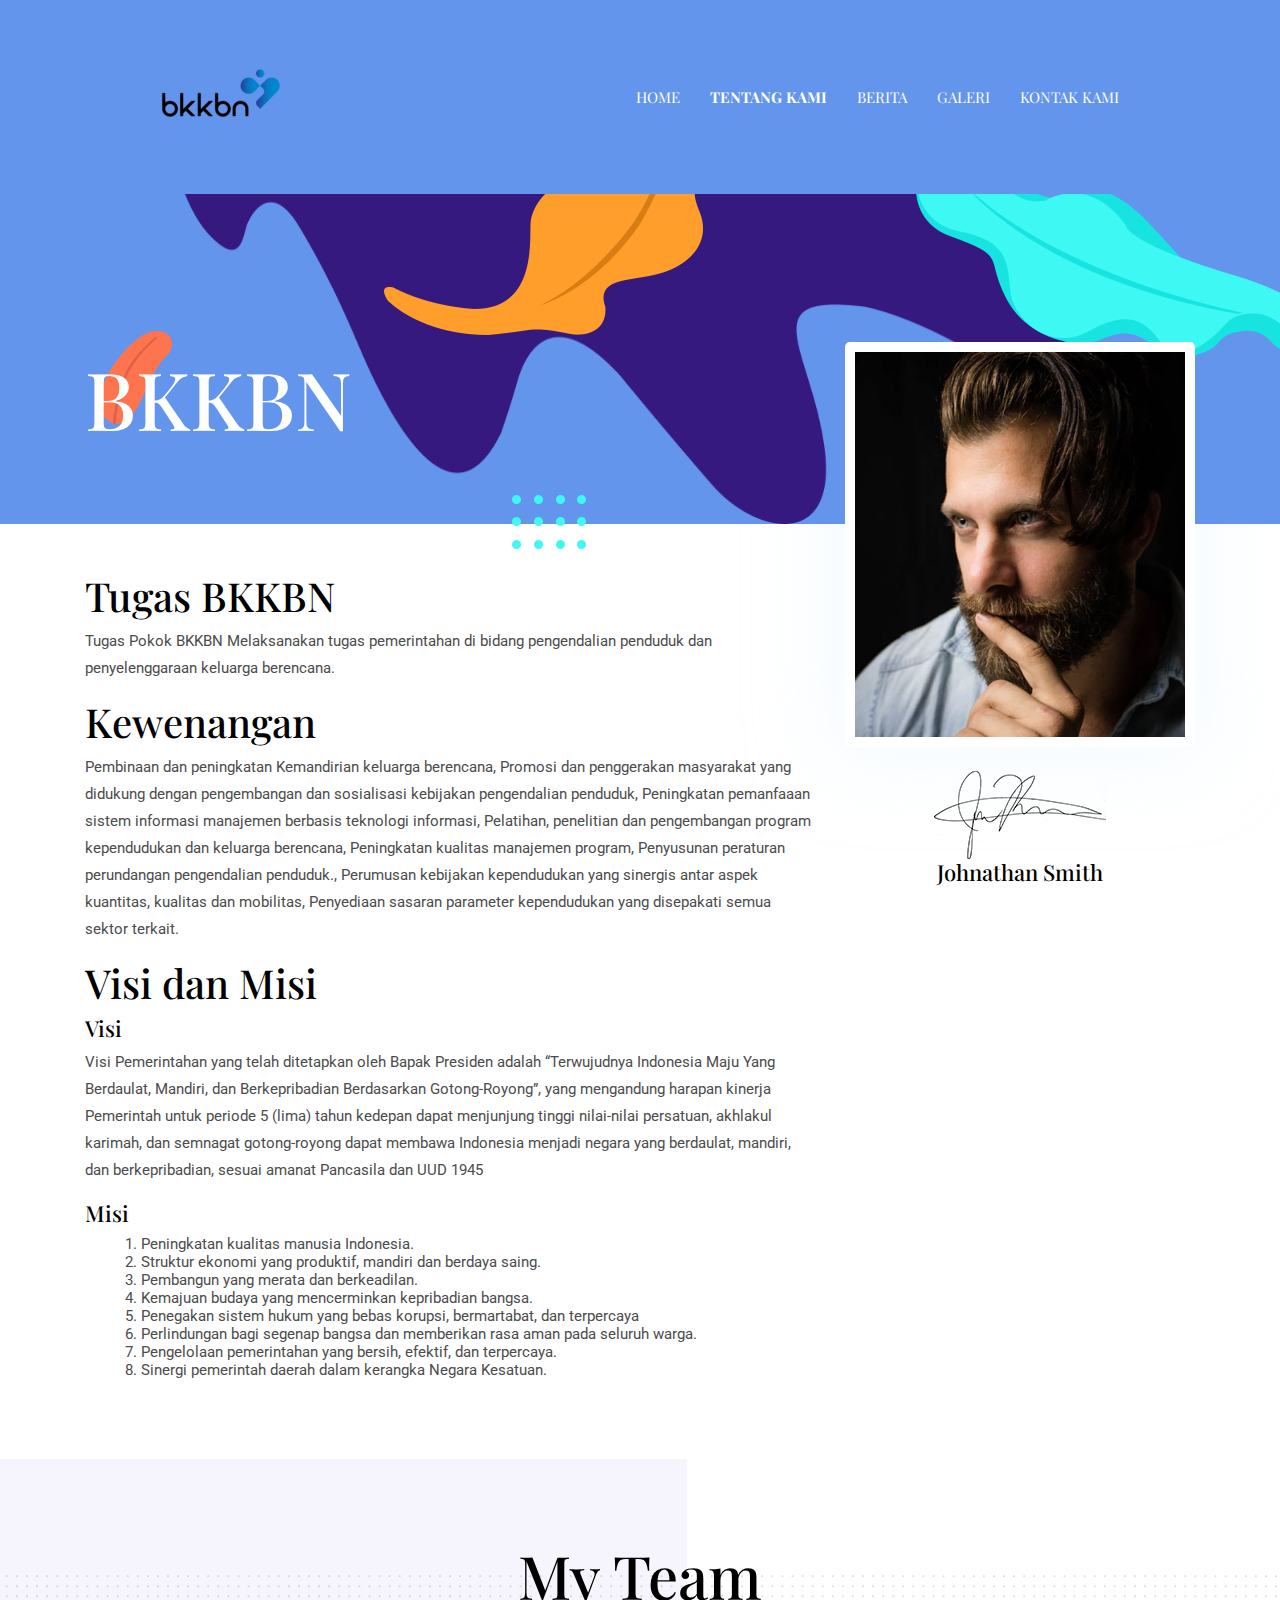
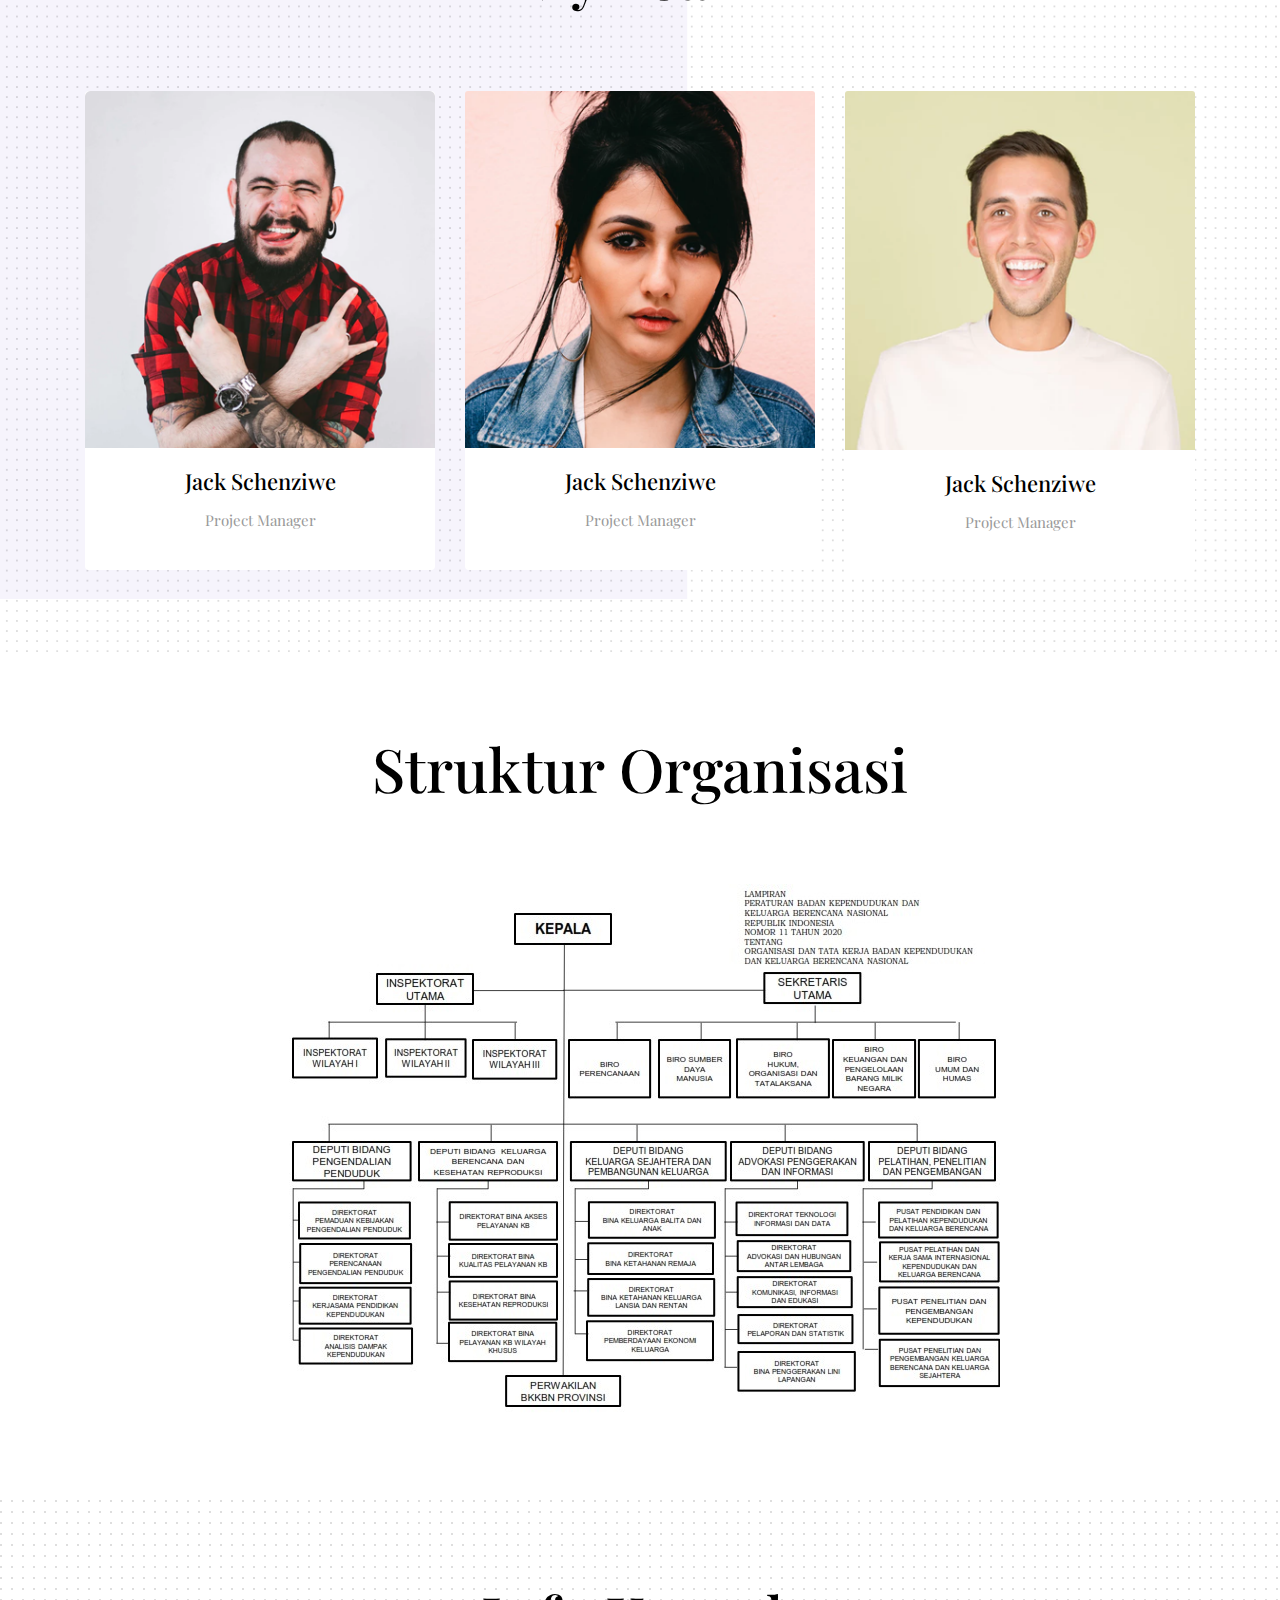
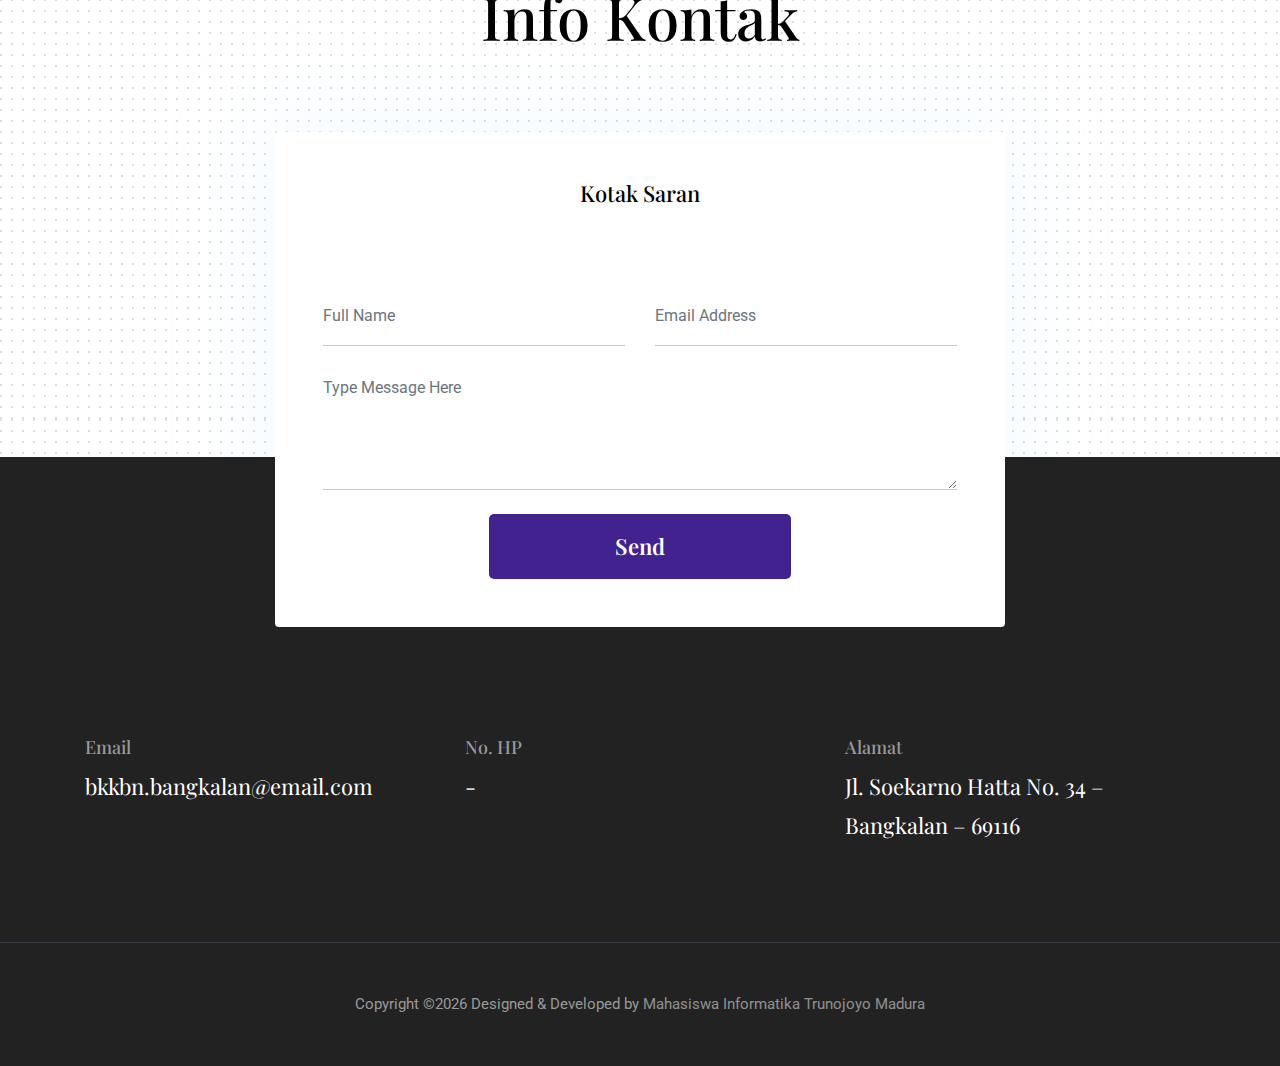
==== about.html @ 138ec1df "first commit" ====
<!DOCTYPE html>
<html lang="en">
<head>

  <!-- Basic Page Needs
  ================================================== -->
  <meta charset="utf-8">
  <title>BKKBN Kabupaten Bangkalan</title>

  <!-- Mobile Specific Metas
  ================================================== -->
  <meta http-equiv="X-UA-Compatible" content="IE=edge">
  <meta name="description" content="Creative Portfolio Template">
  <meta name="viewport" content="width=device-width, initial-scale=1.0, maximum-scale=5.0">
  <meta name="author" content="Themefisher">
  <meta name="generator" content="Themefisher Kross Template v1.0">
  <!-- Favicon -->
  <link rel="shortcut icon" type="image/x-icon" href="images/favicon.png" />
  
  <!-- ** Plugins Needed for the Project ** -->
  <!-- Bootstrap -->
  <link rel="stylesheet" href="plugins/bootstrap/bootstrap.min.css">
  <!-- slick slider -->
  <link rel="stylesheet" href="plugins/slick/slick.css">
  <!-- themefy-icon -->
  <link rel="stylesheet" href="plugins/themify-icons/themify-icons.css">

  <!-- Main Stylesheet -->
  <link href="css/style.css" rel="stylesheet">

</head>
<body>
  

<header class="navigation fixed-top">
  <nav class="navbar navbar-expand-lg navbar-dark">
    <a class="navbar-brand font-tertiary h3" href="index.html"><img src="images/logo_bkkbn.png" alt="Myself"></a>
    <button class="navbar-toggler" type="button" data-toggle="collapse" data-target="#navigation"
      aria-controls="navigation" aria-expanded="false" aria-label="Toggle navigation">
      <span class="navbar-toggler-icon"></span>
    </button>

    <div class="collapse navbar-collapse text-center" id="navigation">
      <ul class="navbar-nav ml-auto">
        <li class="nav-item">
          <a class="nav-link" href="index.php">Home</a>
        </li>
        <li class="nav-item active">
          <a class="nav-link" href="about.php">Tentang Kami</a>
        </li>
        <li class="nav-item">
          <a class="nav-link" href="blog.php">Berita</a>
        </li>
        <li class="nav-item">
          <a class="nav-link" href="portfolio.php">Galeri</a>
        </li>
        <li class="nav-item">
          <a class="nav-link" href="contact.php">Kontak Kami</a>
        </li>
      </ul>
    </div>
  </nav>
</header>

<!-- page title -->
<section class="page-title-alt bg-primary position-relative">
  <div class="container">
    <div class="row">
      <div class="col-12">
        <h1 class="text-white font-tertiary">BKKBN</h1>
      </div>
    </div>
  </div>
  <!-- background shapes -->
  <img src="images/illustrations/leaf-bg-top.png" alt="illustrations" class="bg-shape-1 w-100">
  <img src="images/illustrations/dots-group-sm.png" alt="illustrations" class="bg-shape-2">
  <img src="images/illustrations/leaf-yellow.png" alt="illustrations" class="bg-shape-3">
  <img src="images/illustrations/leaf-orange.png" alt="illustrations" class="bg-shape-4">
  <img src="images/illustrations/dots-group-cyan.png" alt="illustrations" class="bg-shape-5">
  <img src="images/illustrations/leaf-cyan-lg.png" alt="illustrations" class="bg-shape-6">
</section>
<!-- /page title -->

<!-- about -->
<section class="section pt-5">
  <div class="container">
    <div class="row">
      <div class="col-md-8">
        <h3>Tugas BKKBN</h3>
        <p>Tugas Pokok BKKBN Melaksanakan tugas pemerintahan di bidang pengendalian penduduk dan penyelenggaraan keluarga berencana.</p>
        <h3>Kewenangan</h3>
        <p>Pembinaan dan peningkatan Kemandirian keluarga berencana, Promosi dan penggerakan masyarakat yang didukung dengan pengembangan dan sosialisasi kebijakan pengendalian penduduk, Peningkatan pemanfaaan sistem informasi manajemen berbasis teknologi informasi, Pelatihan, penelitian dan pengembangan program kependudukan dan keluarga berencana, Peningkatan kualitas manajemen program, Penyusunan peraturan perundangan pengendalian penduduk., Perumusan kebijakan kependudukan yang  sinergis antar aspek kuantitas, kualitas dan mobilitas, Penyediaan sasaran parameter kependudukan yang disepakati semua sektor terkait.</p>
        <h3>Visi dan Misi</h3>
        <h4>Visi</h4>
        <p>Visi Pemerintahan yang telah ditetapkan oleh Bapak Presiden adalah “Terwujudnya Indonesia Maju Yang Berdaulat, Mandiri, dan Berkepribadian Berdasarkan Gotong-Royong”, yang mengandung harapan kinerja Pemerintah untuk periode 5 (lima) tahun kedepan dapat menjunjung tinggi nilai-nilai persatuan, akhlakul karimah, dan semnagat gotong-royong dapat membawa Indonesia menjadi negara yang berdaulat, mandiri, dan berkepribadian, sesuai amanat Pancasila dan UUD 1945</p>
        <h4>Misi</h4>
        <ul>
          <li>1. Peningkatan kualitas manusia Indonesia.</li>
          <li>2. Struktur ekonomi yang produktif, mandiri dan berdaya saing.</li>
          <li>3. Pembangun yang merata dan berkeadilan.</li>
          <li>4. Kemajuan budaya yang mencerminkan kepribadian bangsa.</li>
          <li>5. Penegakan sistem hukum yang bebas korupsi, bermartabat, dan terpercaya</li>
          <li>6. Perlindungan bagi segenap bangsa dan memberikan rasa aman pada seluruh warga.</li>
          <li>7. Pengelolaan pemerintahan yang bersih, efektif, dan terpercaya.</li>
          <li>8. Sinergi pemerintah daerah dalam kerangka Negara Kesatuan.</li>
        </ul>
      </div>
      <div class="col-md-4 text-center drag-lg-top">
        <div class="shadow-down mb-4">
          <img src="images/about/author.jpg" alt="author" class="img-fluid w-100 rounded-lg border-thick border-white">
        </div>
        <img src="images/about/signature.png" alt="signature" class="img-fluid">
        <h4>Johnathan Smith</h4>
      </div>
    </div>
  </div>
</section>
<!-- /about -->

<!-- Work Process 
<section class="section">
  <div class="container">
    <div class="row justify-content-around">
      <div class="col-lg-12 text-center">
        <h2 class="section-title">Work Process</h2>
      </div>
      <div class="col-lg-3 col-md-4 text-center hover-shadow pt-3">
        <div class="">
          <img src="images/icons/plan.png" class="mb-4" alt="icon">
          <h4 class="mb-4">Research and Plan</h4>
          <p>Lorem ipsum dolor sit amet, consectetur adipisicing elit, sed do eiusmod tempor incididunt ut labore et
            dolore magna aliqua.</p>
        </div>
      </div>
      <div class="col-lg-3 col-md-4 text-center hover-shadow pt-3">
        <img src="images/icons/design.png" class="mb-4" alt="icon">
        <h4 class="mb-4">Design and Develop</h4>
        <p>Lorem ipsum dolor sit amet, consectetur adipisicing elit, sed do eiusmod tempor incididunt ut labore et
          dolore magna aliqua.</p>
      </div>
      <div class="col-lg-3 col-md-4 text-center hover-shadow pt-3">
        <img src="images/icons/print.png" class="mb-4" alt="icon">
        <h4 class="mb-4">Deliver</h4>
        <p>Lorem ipsum dolor sit amet, consectetur adipisicing elit, sed do eiusmod tempor incididunt ut labore et
          dolore magna aliqua.</p>
      </div>
    </div>
  </div>
</section>
/Work Process
-->

<!-- team -->
<section class="section bg-cover" data-background="images/backgrounds/team-bg.png">
  <div class="container">
    <div class="row">
      <div class="col-12 text-center">
        <h2 class="section-title">My Team</h2>
      </div>
      <div class="col-md-4 col-sm-6 mb-4 mb-md-0">
        <div class="card text-center">
          <img src="images/team/member-1.png" class="card-img-top">
          <div class="card-body">
            <h4 class="card-title">Jack Schenziwe</h4>
            <p class="text-light font-secondary">Project Manager</p>
          </div>
        </div>
      </div>
      <div class="col-md-4 col-sm-6 mb-4 mb-md-0">
        <div class="card text-center">
          <img src="images/team/member-2.png" class="card-img-top">
          <div class="card-body">
            <h4 class="card-title">Jack Schenziwe</h4>
            <p class="text-light font-secondary">Project Manager</p>
          </div>
        </div>
      </div>
      <div class="col-md-4 col-sm-6 mb-4 mb-md-0">
        <div class="card text-center">
          <img src="images/team/member-3.png" class="card-img-top">
          <div class="card-body">
            <h4 class="card-title">Jack Schenziwe</h4>
            <p class="text-light font-secondary">Project Manager</p>
          </div>
        </div>
      </div>
    </div>
  </div>
</section>
<!-- /team -->

<!-- clients -->
<section class="section">
  <div class="container">
    <div class="row">
      <div class="col-12 text-center">
        <h2 class="section-title">Struktur Organisasi</h2>
      </div>
    </div>
    <center><img src="images/organisasi.jpeg"></center>
</section>
<!-- /clients -->

<!-- contact -->
<section class="section section-on-footer" data-background="images/backgrounds/bg-dots.png">
  <div class="container">
    <div class="row">
      <div class="col-12 text-center">
        <h2 class="section-title">Info Kontak</h2>
      </div>
      <div class="col-lg-8 mx-auto">
        <div class="bg-white rounded text-center p-5 shadow-down">
          <h4 class="mb-80">Kotak Saran</h4>
          <form action="#" class="row">
            <div class="col-md-6">
              <input type="text" id="name" name="name" placeholder="Full Name" class="form-control px-0 mb-4" required>
            </div>
            <div class="col-md-6">
              <input type="email" id="email" name="email" placeholder="Email Address" class="form-control px-0 mb-4" required>
            </div>
            <div class="col-12">
              <textarea name="message" id="message" class="form-control px-0 mb-4"
                placeholder="Type Message Here" required></textarea>
            </div>
            <div class="col-lg-6 col-10 mx-auto">
              <button class="btn btn-primary w-100">send</button>
            </div>
          </form>
        </div>
      </div>
    </div>
  </div>
</section>
<!-- /contact -->

<!-- footer -->
<footer class="bg-dark footer-section">
  <div class="section">
    <div class="container">
      <div class="row">
        <div class="col-md-4">
          <h5 class="text-light">Email</h5>
          <p class="text-white paragraph-lg font-secondary">bkkbn.bangkalan@email.com</p>
        </div>
        <div class="col-md-4">
          <h5 class="text-light">No. HP</h5>
          <p class="text-white paragraph-lg font-secondary">-</p>
        </div>
        <div class="col-md-4">
          <h5 class="text-light">Alamat</h5>
          <p class="text-white paragraph-lg font-secondary"> Jl. Soekarno Hatta No. 34 – Bangkalan – 69116</p>
        </div>
      </div>
    </div>
  </div>
  <div class="border-top text-center border-dark py-5">
    <p class="mb-0 text-light">Copyright &copy;<script>
        var CurrentYear = new Date().getFullYear()
        document.write(CurrentYear)
      </script> Designed &amp; Developed by <a class="text-white-50" href="Themefisher">Mahasiswa Informatika Trunojoyo Madura</a></p>
  </div>
</footer>
<!-- /footer -->

<!-- jQuery -->
<script src="plugins/jQuery/jquery.min.js"></script>
<!-- Bootstrap JS -->
<script src="plugins/bootstrap/bootstrap.min.js"></script>
<!-- slick slider -->
<script src="plugins/slick/slick.min.js"></script>
<!-- filter -->
<script src="plugins/shuffle/shuffle.min.js"></script>

<!-- Main Script -->
<script src="js/script.js"></script>

</body>
</html>
---- plugins/themify-icons/themify-icons.css ----
@font-face{font-family:themify;src:url(fonts/themify.eot?-fvbane);src:url(fonts/themify.eot?#iefix-fvbane) format('embedded-opentype'),url(fonts/themify.woff?-fvbane) format('woff'),url(fonts/themify.ttf?-fvbane) format('truetype'),url(fonts/themify.svg?-fvbane#themify) format('svg');font-weight:400;font-style:normal}[class*=" ti-"],[class^=ti-]{font-family:themify;speak:none;font-style:normal;font-weight:400;font-variant:normal;text-transform:none;line-height:1;-webkit-font-smoothing:antialiased;-moz-osx-font-smoothing:grayscale}.ti-wand:before{content:"\e600"}.ti-volume:before{content:"\e601"}.ti-user:before{content:"\e602"}.ti-unlock:before{content:"\e603"}.ti-unlink:before{content:"\e604"}.ti-trash:before{content:"\e605"}.ti-thought:before{content:"\e606"}.ti-target:before{content:"\e607"}.ti-tag:before{content:"\e608"}.ti-tablet:before{content:"\e609"}.ti-star:before{content:"\e60a"}.ti-spray:before{content:"\e60b"}.ti-signal:before{content:"\e60c"}.ti-shopping-cart:before{content:"\e60d"}.ti-shopping-cart-full:before{content:"\e60e"}.ti-settings:before{content:"\e60f"}.ti-search:before{content:"\e610"}.ti-zoom-in:before{content:"\e611"}.ti-zoom-out:before{content:"\e612"}.ti-cut:before{content:"\e613"}.ti-ruler:before{content:"\e614"}.ti-ruler-pencil:before{content:"\e615"}.ti-ruler-alt:before{content:"\e616"}.ti-bookmark:before{content:"\e617"}.ti-bookmark-alt:before{content:"\e618"}.ti-reload:before{content:"\e619"}.ti-plus:before{content:"\e61a"}.ti-pin:before{content:"\e61b"}.ti-pencil:before{content:"\e61c"}.ti-pencil-alt:before{content:"\e61d"}.ti-paint-roller:before{content:"\e61e"}.ti-paint-bucket:before{content:"\e61f"}.ti-na:before{content:"\e620"}.ti-mobile:before{content:"\e621"}.ti-minus:before{content:"\e622"}.ti-medall:before{content:"\e623"}.ti-medall-alt:before{content:"\e624"}.ti-marker:before{content:"\e625"}.ti-marker-alt:before{content:"\e626"}.ti-arrow-up:before{content:"\e627"}.ti-arrow-right:before{content:"\e628"}.ti-arrow-left:before{content:"\e629"}.ti-arrow-down:before{content:"\e62a"}.ti-lock:before{content:"\e62b"}.ti-location-arrow:before{content:"\e62c"}.ti-link:before{content:"\e62d"}.ti-layout:before{content:"\e62e"}.ti-layers:before{content:"\e62f"}.ti-layers-alt:before{content:"\e630"}.ti-key:before{content:"\e631"}.ti-import:before{content:"\e632"}.ti-image:before{content:"\e633"}.ti-heart:before{content:"\e634"}.ti-heart-broken:before{content:"\e635"}.ti-hand-stop:before{content:"\e636"}.ti-hand-open:before{content:"\e637"}.ti-hand-drag:before{content:"\e638"}.ti-folder:before{content:"\e639"}.ti-flag:before{content:"\e63a"}.ti-flag-alt:before{content:"\e63b"}.ti-flag-alt-2:before{content:"\e63c"}.ti-eye:before{content:"\e63d"}.ti-export:before{content:"\e63e"}.ti-exchange-vertical:before{content:"\e63f"}.ti-desktop:before{content:"\e640"}.ti-cup:before{content:"\e641"}.ti-crown:before{content:"\e642"}.ti-comments:before{content:"\e643"}.ti-comment:before{content:"\e644"}.ti-comment-alt:before{content:"\e645"}.ti-close:before{content:"\e646"}.ti-clip:before{content:"\e647"}.ti-angle-up:before{content:"\e648"}.ti-angle-right:before{content:"\e649"}.ti-angle-left:before{content:"\e64a"}.ti-angle-down:before{content:"\e64b"}.ti-check:before{content:"\e64c"}.ti-check-box:before{content:"\e64d"}.ti-camera:before{content:"\e64e"}.ti-announcement:before{content:"\e64f"}.ti-brush:before{content:"\e650"}.ti-briefcase:before{content:"\e651"}.ti-bolt:before{content:"\e652"}.ti-bolt-alt:before{content:"\e653"}.ti-blackboard:before{content:"\e654"}.ti-bag:before{content:"\e655"}.ti-move:before{content:"\e656"}.ti-arrows-vertical:before{content:"\e657"}.ti-arrows-horizontal:before{content:"\e658"}.ti-fullscreen:before{content:"\e659"}.ti-arrow-top-right:before{content:"\e65a"}.ti-arrow-top-left:before{content:"\e65b"}.ti-arrow-circle-up:before{content:"\e65c"}.ti-arrow-circle-right:before{content:"\e65d"}.ti-arrow-circle-left:before{content:"\e65e"}.ti-arrow-circle-down:before{content:"\e65f"}.ti-angle-double-up:before{content:"\e660"}.ti-angle-double-right:before{content:"\e661"}.ti-angle-double-left:before{content:"\e662"}.ti-angle-double-down:before{content:"\e663"}.ti-zip:before{content:"\e664"}.ti-world:before{content:"\e665"}.ti-wheelchair:before{content:"\e666"}.ti-view-list:before{content:"\e667"}.ti-view-list-alt:before{content:"\e668"}.ti-view-grid:before{content:"\e669"}.ti-uppercase:before{content:"\e66a"}.ti-upload:before{content:"\e66b"}.ti-underline:before{content:"\e66c"}.ti-truck:before{content:"\e66d"}.ti-timer:before{content:"\e66e"}.ti-ticket:before{content:"\e66f"}.ti-thumb-up:before{content:"\e670"}.ti-thumb-down:before{content:"\e671"}.ti-text:before{content:"\e672"}.ti-stats-up:before{content:"\e673"}.ti-stats-down:before{content:"\e674"}.ti-split-v:before{content:"\e675"}.ti-split-h:before{content:"\e676"}.ti-smallcap:before{content:"\e677"}.ti-shine:before{content:"\e678"}.ti-shift-right:before{content:"\e679"}.ti-shift-left:before{content:"\e67a"}.ti-shield:before{content:"\e67b"}.ti-notepad:before{content:"\e67c"}.ti-server:before{content:"\e67d"}.ti-quote-right:before{content:"\e67e"}.ti-quote-left:before{content:"\e67f"}.ti-pulse:before{content:"\e680"}.ti-printer:before{content:"\e681"}.ti-power-off:before{content:"\e682"}.ti-plug:before{content:"\e683"}.ti-pie-chart:before{content:"\e684"}.ti-paragraph:before{content:"\e685"}.ti-panel:before{content:"\e686"}.ti-package:before{content:"\e687"}.ti-music:before{content:"\e688"}.ti-music-alt:before{content:"\e689"}.ti-mouse:before{content:"\e68a"}.ti-mouse-alt:before{content:"\e68b"}.ti-money:before{content:"\e68c"}.ti-microphone:before{content:"\e68d"}.ti-menu:before{content:"\e68e"}.ti-menu-alt:before{content:"\e68f"}.ti-map:before{content:"\e690"}.ti-map-alt:before{content:"\e691"}.ti-loop:before{content:"\e692"}.ti-location-pin:before{content:"\e693"}.ti-list:before{content:"\e694"}.ti-light-bulb:before{content:"\e695"}.ti-Italic:before{content:"\e696"}.ti-info:before{content:"\e697"}.ti-infinite:before{content:"\e698"}.ti-id-badge:before{content:"\e699"}.ti-hummer:before{content:"\e69a"}.ti-home:before{content:"\e69b"}.ti-help:before{content:"\e69c"}.ti-headphone:before{content:"\e69d"}.ti-harddrives:before{content:"\e69e"}.ti-harddrive:before{content:"\e69f"}.ti-gift:before{content:"\e6a0"}.ti-game:before{content:"\e6a1"}.ti-filter:before{content:"\e6a2"}.ti-files:before{content:"\e6a3"}.ti-file:before{content:"\e6a4"}.ti-eraser:before{content:"\e6a5"}.ti-envelope:before{content:"\e6a6"}.ti-download:before{content:"\e6a7"}.ti-direction:before{content:"\e6a8"}.ti-direction-alt:before{content:"\e6a9"}.ti-dashboard:before{content:"\e6aa"}.ti-control-stop:before{content:"\e6ab"}.ti-control-shuffle:before{content:"\e6ac"}.ti-control-play:before{content:"\e6ad"}.ti-control-pause:before{content:"\e6ae"}.ti-control-forward:before{content:"\e6af"}.ti-control-backward:before{content:"\e6b0"}.ti-cloud:before{content:"\e6b1"}.ti-cloud-up:before{content:"\e6b2"}.ti-cloud-down:before{content:"\e6b3"}.ti-clipboard:before{content:"\e6b4"}.ti-car:before{content:"\e6b5"}.ti-calendar:before{content:"\e6b6"}.ti-book:before{content:"\e6b7"}.ti-bell:before{content:"\e6b8"}.ti-basketball:before{content:"\e6b9"}.ti-bar-chart:before{content:"\e6ba"}.ti-bar-chart-alt:before{content:"\e6bb"}.ti-back-right:before{content:"\e6bc"}.ti-back-left:before{content:"\e6bd"}.ti-arrows-corner:before{content:"\e6be"}.ti-archive:before{content:"\e6bf"}.ti-anchor:before{content:"\e6c0"}.ti-align-right:before{content:"\e6c1"}.ti-align-left:before{content:"\e6c2"}.ti-align-justify:before{content:"\e6c3"}.ti-align-center:before{content:"\e6c4"}.ti-alert:before{content:"\e6c5"}.ti-alarm-clock:before{content:"\e6c6"}.ti-agenda:before{content:"\e6c7"}.ti-write:before{content:"\e6c8"}.ti-window:before{content:"\e6c9"}.ti-widgetized:before{content:"\e6ca"}.ti-widget:before{content:"\e6cb"}.ti-widget-alt:before{content:"\e6cc"}.ti-wallet:before{content:"\e6cd"}.ti-video-clapper:before{content:"\e6ce"}.ti-video-camera:before{content:"\e6cf"}.ti-vector:before{content:"\e6d0"}.ti-themify-logo:before{content:"\e6d1"}.ti-themify-favicon:before{content:"\e6d2"}.ti-themify-favicon-alt:before{content:"\e6d3"}.ti-support:before{content:"\e6d4"}.ti-stamp:before{content:"\e6d5"}.ti-split-v-alt:before{content:"\e6d6"}.ti-slice:before{content:"\e6d7"}.ti-shortcode:before{content:"\e6d8"}.ti-shift-right-alt:before{content:"\e6d9"}.ti-shift-left-alt:before{content:"\e6da"}.ti-ruler-alt-2:before{content:"\e6db"}.ti-receipt:before{content:"\e6dc"}.ti-pin2:before{content:"\e6dd"}.ti-pin-alt:before{content:"\e6de"}.ti-pencil-alt2:before{content:"\e6df"}.ti-palette:before{content:"\e6e0"}.ti-more:before{content:"\e6e1"}.ti-more-alt:before{content:"\e6e2"}.ti-microphone-alt:before{content:"\e6e3"}.ti-magnet:before{content:"\e6e4"}.ti-line-double:before{content:"\e6e5"}.ti-line-dotted:before{content:"\e6e6"}.ti-line-dashed:before{content:"\e6e7"}.ti-layout-width-full:before{content:"\e6e8"}.ti-layout-width-default:before{content:"\e6e9"}.ti-layout-width-default-alt:before{content:"\e6ea"}.ti-layout-tab:before{content:"\e6eb"}.ti-layout-tab-window:before{content:"\e6ec"}.ti-layout-tab-v:before{content:"\e6ed"}.ti-layout-tab-min:before{content:"\e6ee"}.ti-layout-slider:before{content:"\e6ef"}.ti-layout-slider-alt:before{content:"\e6f0"}.ti-layout-sidebar-right:before{content:"\e6f1"}.ti-layout-sidebar-none:before{content:"\e6f2"}.ti-layout-sidebar-left:before{content:"\e6f3"}.ti-layout-placeholder:before{content:"\e6f4"}.ti-layout-menu:before{content:"\e6f5"}.ti-layout-menu-v:before{content:"\e6f6"}.ti-layout-menu-separated:before{content:"\e6f7"}.ti-layout-menu-full:before{content:"\e6f8"}.ti-layout-media-right-alt:before{content:"\e6f9"}.ti-layout-media-right:before{content:"\e6fa"}.ti-layout-media-overlay:before{content:"\e6fb"}.ti-layout-media-overlay-alt:before{content:"\e6fc"}.ti-layout-media-overlay-alt-2:before{content:"\e6fd"}.ti-layout-media-left-alt:before{content:"\e6fe"}.ti-layout-media-left:before{content:"\e6ff"}.ti-layout-media-center-alt:before{content:"\e700"}.ti-layout-media-center:before{content:"\e701"}.ti-layout-list-thumb:before{content:"\e702"}.ti-layout-list-thumb-alt:before{content:"\e703"}.ti-layout-list-post:before{content:"\e704"}.ti-layout-list-large-image:before{content:"\e705"}.ti-layout-line-solid:before{content:"\e706"}.ti-layout-grid4:before{content:"\e707"}.ti-layout-grid3:before{content:"\e708"}.ti-layout-grid2:before{content:"\e709"}.ti-layout-grid2-thumb:before{content:"\e70a"}.ti-layout-cta-right:before{content:"\e70b"}.ti-layout-cta-left:before{content:"\e70c"}.ti-layout-cta-center:before{content:"\e70d"}.ti-layout-cta-btn-right:before{content:"\e70e"}.ti-layout-cta-btn-left:before{content:"\e70f"}.ti-layout-column4:before{content:"\e710"}.ti-layout-column3:before{content:"\e711"}.ti-layout-column2:before{content:"\e712"}.ti-layout-accordion-separated:before{content:"\e713"}.ti-layout-accordion-merged:before{content:"\e714"}.ti-layout-accordion-list:before{content:"\e715"}.ti-ink-pen:before{content:"\e716"}.ti-info-alt:before{content:"\e717"}.ti-help-alt:before{content:"\e718"}.ti-headphone-alt:before{content:"\e719"}.ti-hand-point-up:before{content:"\e71a"}.ti-hand-point-right:before{content:"\e71b"}.ti-hand-point-left:before{content:"\e71c"}.ti-hand-point-down:before{content:"\e71d"}.ti-gallery:before{content:"\e71e"}.ti-face-smile:before{content:"\e71f"}.ti-face-sad:before{content:"\e720"}.ti-credit-card:before{content:"\e721"}.ti-control-skip-forward:before{content:"\e722"}.ti-control-skip-backward:before{content:"\e723"}.ti-control-record:before{content:"\e724"}.ti-control-eject:before{content:"\e725"}.ti-comments-smiley:before{content:"\e726"}.ti-brush-alt:before{content:"\e727"}.ti-youtube:before{content:"\e728"}.ti-vimeo:before{content:"\e729"}.ti-twitter:before{content:"\e72a"}.ti-time:before{content:"\e72b"}.ti-tumblr:before{content:"\e72c"}.ti-skype:before{content:"\e72d"}.ti-share:before{content:"\e72e"}.ti-share-alt:before{content:"\e72f"}.ti-rocket:before{content:"\e730"}.ti-pinterest:before{content:"\e731"}.ti-new-window:before{content:"\e732"}.ti-microsoft:before{content:"\e733"}.ti-list-ol:before{content:"\e734"}.ti-linkedin:before{content:"\e735"}.ti-layout-sidebar-2:before{content:"\e736"}.ti-layout-grid4-alt:before{content:"\e737"}.ti-layout-grid3-alt:before{content:"\e738"}.ti-layout-grid2-alt:before{content:"\e739"}.ti-layout-column4-alt:before{content:"\e73a"}.ti-layout-column3-alt:before{content:"\e73b"}.ti-layout-column2-alt:before{content:"\e73c"}.ti-instagram:before{content:"\e73d"}.ti-google:before{content:"\e73e"}.ti-github:before{content:"\e73f"}.ti-flickr:before{content:"\e740"}.ti-facebook:before{content:"\e741"}.ti-dropbox:before{content:"\e742"}.ti-dribbble:before{content:"\e743"}.ti-apple:before{content:"\e744"}.ti-android:before{content:"\e745"}.ti-save:before{content:"\e746"}.ti-save-alt:before{content:"\e747"}.ti-yahoo:before{content:"\e748"}.ti-wordpress:before{content:"\e749"}.ti-vimeo-alt:before{content:"\e74a"}.ti-twitter-alt:before{content:"\e74b"}.ti-tumblr-alt:before{content:"\e74c"}.ti-trello:before{content:"\e74d"}.ti-stack-overflow:before{content:"\e74e"}.ti-soundcloud:before{content:"\e74f"}.ti-sharethis:before{content:"\e750"}.ti-sharethis-alt:before{content:"\e751"}.ti-reddit:before{content:"\e752"}.ti-pinterest-alt:before{content:"\e753"}.ti-microsoft-alt:before{content:"\e754"}.ti-linux:before{content:"\e755"}.ti-jsfiddle:before{content:"\e756"}.ti-joomla:before{content:"\e757"}.ti-html5:before{content:"\e758"}.ti-flickr-alt:before{content:"\e759"}.ti-email:before{content:"\e75a"}.ti-drupal:before{content:"\e75b"}.ti-dropbox-alt:before{content:"\e75c"}.ti-css3:before{content:"\e75d"}.ti-rss:before{content:"\e75e"}.ti-rss-alt:before{content:"\e75f"}
---- css/style.css ----
/*  typography */
@import url("https://fonts.googleapis.com/css?family=Playfair+Display:700|Roboto:400");
body {
  line-height: 1.2;
  font-family: "Roboto", sans-serif;
  -webkit-font-smoothing: antialiased;
  font-size: 15px;
  color: #4c4c4c;
}

p, .paragraph {
  font-weight: 400;
  color: #4c4c4c;
  font-size: 15px;
  line-height: 1.8;
  font-family: "Roboto", sans-serif;
}
p-lg, .paragraph-lg {
  font-size: 22px;
}

h1, h2, h3, h4, h5, h6 {
  color: #000;
  font-family: "Playfair Display", serif;
  line-height: 1.2;
}

h1, .h1 {
  font-size: 80px;
}
@media (max-width: 991px) {
  h1, .h1 {
    font-size: 40px;
  }
}

h2, .h2 {
  font-size: 60px;
}
@media (max-width: 991px) {
  h2, .h2 {
    font-size: 50px;
  }
}

h3, .h3 {
  font-size: 40px;
}

h4, .h4 {
  font-size: 22px;
}

h5, .h5 {
  font-size: 18px;
}

h6, .h6 {
  font-size: 14px;
}

/* Button style */
.btn {
  font-size: 22px;
  font-family: "Playfair Display", serif;
  text-transform: capitalize;
  padding: 16px 44px;
  border-radius: 5px;
  font-weight: 600;
  border: 0;
  position: relative;
  z-index: 1;
  transition: 0.2s ease;
}
.btn:focus {
  outline: 0;
  box-shadow: none !important;
}
.btn:active {
  box-shadow: none;
}
.btn-sm {
  font-size: 15px;
  padding: 10px 30px;
}
.btn-xs {
  padding: 5px 10px;
  font-size: 15px;
}

.btn-primary {
  background: #41228e;
  color: #fff;
}
.btn-primary:active {
  background: #542cb7 !important;
}
.btn-primary:hover {
  background: #542cb7;
}
.btn-primary.focus, .btn-primary.active {
  background: #542cb7 !important;
  box-shadow: none !important;
}

.btn-transparent {
  background: transparent;
  color: #41228e;
  font-weight: bold;
}
.btn-transparent:active, .btn-transparent:hover {
  color: #41228e;
}

body {
  background-color: #fff;
  overflow-x: hidden;
}

::-moz-selection {
  background: #542cb7;
  color: #fff;
}

::selection {
  background: #542cb7;
  color: #fff;
}

/* preloader */
.preloader {
  position: fixed;
  top: 0;
  left: 0;
  right: 0;
  bottom: 0;
  background-color: #fff;
  z-index: 999;
  display: flex;
  align-items: center;
  justify-content: center;
}

ol,
ul {
  list-style-type: none;
  margin: 0px;
}

img {
  vertical-align: middle;
  border: 0;
}

a,
a:hover,
a:focus {
  text-decoration: none;
}

a,
button,
select {
  cursor: pointer;
  transition: 0.2s ease;
}
a:focus,
button:focus,
select:focus {
  outline: 0;
}

a.text-dark:hover {
  color: #41228e !important;
}

a:hover {
  color: #41228e;
}

.slick-slide {
  outline: 0;
}

.section {
  padding-top: 80px;
  padding-bottom: 80px;
}
.section-title {
  margin-bottom: 80px;
  font-family: "Playfair Display", serif;
}

.bg-cover {
  background-size: cover;
  background-position: center center;
  background-repeat: no-repeat;
}

/* overlay */
.overlay {
  position: relative;
}
.overlay::before {
  position: absolute;
  content: "";
  height: 100%;
  width: 100%;
  top: 0;
  left: 0;
  background: #000;
  opacity: 0.5;
}

.outline-0 {
  outline: 0 !important;
}

.d-unset {
  display: unset !important;
}

.bg-primary {
  background: #6495ED !important;
}

.bg-gray {
  background: #eaeaea !important;
}

.text-primary {
  color: #41228e !important;
}

.text-color {
  color: #4c4c4c;
}

.text-dark {
  color: #000 !important;
}

.text-light {
  color: #999999 !important;
}

.mb-10 {
  margin-bottom: 10px !important;
}

.mb-20 {
  margin-bottom: 20px !important;
}

.mb-30 {
  margin-bottom: 30px !important;
}

.mb-40 {
  margin-bottom: 40px !important;
}

.mb-50 {
  margin-bottom: 50px !important;
}

.mb-60 {
  margin-bottom: 60px !important;
}

.mb-70 {
  margin-bottom: 70px !important;
}

.mb-80 {
  margin-bottom: 80px !important;
}

.mb-90 {
  margin-bottom: 90px !important;
}

.mb-100 {
  margin-bottom: 100px !important;
}

.zindex-1 {
  z-index: 1;
}

.rounded-lg {
  border-radius: 15px;
}

.overflow-hidden {
  overflow: hidden;
}

.font-secondary {
  font-family: "Playfair Display", serif !important;
}

.font-tertiary {
  font-family: "Playfair Display", serif !important;
}

.shadow {
  box-shadow: 0px 18px 39.1px 6.9px rgba(224, 241, 255, 0.34) !important;
}

.bg-dark {
  background-color: #222222 !important;
}

/* icon */
.icon {
  font-size: 45px;
}

.icon-bg {
  height: 100px;
  width: 100px;
  line-height: 100px;
  text-align: center;
}

.icon-light {
  color: #c8d5ef;
}

/* /icon */
/* slick slider */
.slick-dots {
  text-align: center;
  padding-left: 0;
}
.slick-dots li {
  display: inline-block;
  margin: 2px;
}
.slick-dots li.slick-active button {
  background: #fff;
  width: 25px;
}
.slick-dots li button {
  height: 6px;
  width: 12px;
  background: rgba(255, 255, 255, 0.5);
  color: transparent;
  border-radius: 10px;
  overflow: hidden;
  transition: 0.2s ease;
  border: 0;
}

/* /slick slider */
/* form */
.form-control {
  border: 0;
  border-radius: 0;
  border-bottom: 1px solid #c7c7c7;
  height: 60px;
}
.form-control:focus {
  border-color: #41228e;
  outline: 0;
  box-shadow: none !important;
}

textarea.form-control {
  height: 120px;
}

/* /form */
/* card */
.card {
  border: 0;
}
.card-header {
  border: 0;
}
.card-footer {
  border: 0;
}

/* /card */
.navigation {
  padding: 40px 130px;
  transition: 0.3s ease;
  background-color: #6495ED;
}
.navigation.nav-bg {
  background-color: #6495ED;
  padding: 15px 100px;
}
@media (max-width: 991px) {
  .navigation.nav-bg {
    padding: 15px 20px;
  }
}
@media (max-width: 991px) {
  .navigation {
    padding: 20px;
    background: #6495ED;
  }
}

.navbar .nav-item .nav-link {
  font-family: "Playfair Display", serif;
  text-transform: uppercase;
  padding: 15px;
}
.navbar .nav-item.active {
  font-weight: bold;
}

.navbar-dark .navbar-nav .nav-link {
  color: #fff;
}

.hero-area {
  padding: 300px 0 200px;
  position: relative;
}
@media (max-width: 767px) {
  .hero-area {
    padding: 250px 0 150px;
    overflow: hidden;
  }
}
.hero-area h1 {
  position: relative;
  z-index: 2;
}

.layer {
  position: absolute;
  z-index: 1;
}

#l1 {
  bottom: 0;
  left: 0;
}

#l2 {
  top: 190px;
  left: -250px;
}

#l3 {
  top: 200px;
  left: 40%;
}

#l4 {
  top: 200px;
  right: 40%;
}

#l5 {
  top: 100px;
  right: -150px;
}

#l6 {
  bottom: -20px;
  left: 10%;
}

#l7 {
  bottom: 100px;
  left: 20%;
}

#l8 {
  bottom: 160px;
  right: 45%;
}

#l9 {
  bottom: 100px;
  right: -10px;
}

.layer-bg {
  position: absolute;
  bottom: 0;
  left: 0;
}

/* skills */
.progress-wrapper {
  height: 130px;
  overflow: hidden;
}

.wave {
  position: absolute;
  width: 100%;
  height: 100%;
}
.wave::before, .wave::after {
  content: "";
  position: absolute;
  width: 800px;
  height: 800px;
  bottom: 0;
  left: 50%;
  background-color: rgba(255, 255, 255, 0.4);
  border-radius: 45%;
  transform: translateX(-50%) rotate(0);
  -webkit-animation: rotate 6s linear infinite;
          animation: rotate 6s linear infinite;
  z-index: 10;
}
.wave::after {
  border-radius: 47%;
  background-color: rgba(255, 255, 255, 0.9);
  transform: translateX(-50%) rotate(0);
  -webkit-animation: rotate 10s linear -5s infinite;
          animation: rotate 10s linear -5s infinite;
  z-index: 20;
}

@-webkit-keyframes rotate {
  50% {
    transform: translateX(-50%) rotate(180deg);
  }
  100% {
    transform: translateX(-50%) rotate(360deg);
  }
}

@keyframes rotate {
  50% {
    transform: translateX(-50%) rotate(180deg);
  }
  100% {
    transform: translateX(-50%) rotate(360deg);
  }
}
/* /skills */
/* education */
.edu-bg-image {
  position: absolute;
  left: 0;
  top: -300px;
  z-index: -1;
}

/* /education */
/* service */
.hover-bg-primary {
  transition: 0.3s ease;

}
.hover-bg-primary:hover {
  background: #6495ED;
}
.hover-bg-primary:hover * {
  color: #fff;
}

.active-bg-primary {
  transition: 0.3s ease;
  background: #fff;
}
.active-bg-primary * {
  color: #000;
}

.hover-shadow {
  transition: 0.2s ease;
}
.hover-shadow:hover {
  box-shadow: 0px 18px 40px 8px rgba(224, 241, 255, 0.54) !important;
}

/* /service */
/* portfolio */
.hover-wrapper {
  overflow: hidden;
}
.hover-wrapper img {
  transition: 0.3s ease;
  transform: scale(1.1);
}
.hover-wrapper:hover img {
  transform: scale(1);
}
.hover-wrapper:hover .hover-overlay {
  opacity: 1;
  visibility: visible;
}

.hover-overlay {
  position: absolute;
  height: 100%;
  width: 100%;
  border-radius: inherit;
  top: 0;
  left: 0;
  background: rgba(0, 0, 0, 0.3);
  opacity: 0;
  visibility: hidden;
  transition: 0.3s ease;
}

.hover-content {
  position: absolute;
  top: 50%;
  transform: translateY(-50%);
  left: 0;
  right: 0;
  text-align: center;
}

/* /portfolio */
/* testimonial */
.testimonial-content strong {
  color: #2bfdff;
  font-weight: normal;
}

.testimonial-bg-shapes .container {
  position: relative;
  z-index: 1;
}
.testimonial-bg-shapes .bg-map {
  position: absolute;
  left: 50%;
  top: 50%;
  transform: translate(-50%, -50%);
}
.testimonial-bg-shapes .bg-shape-1 {
  position: absolute;
  left: 100px;
  top: -50px;
}
.testimonial-bg-shapes .bg-shape-2 {
  position: absolute;
  right: 150px;
  top: 50px;
}
.testimonial-bg-shapes .bg-shape-3 {
  position: absolute;
  right: 50px;
  top: 200px;
}
.testimonial-bg-shapes .bg-shape-4 {
  position: absolute;
  left: 100px;
  bottom: 200px;
}
.testimonial-bg-shapes .bg-shape-5 {
  position: absolute;
  right: 200px;
  bottom: -50px;
}

/* /testimonial */
/* footer */
.footer-section {
  padding-top: 200px;
}

.section-on-footer {
  margin-bottom: -250px;
}

.shadow-down {
  position: relative;
}
.shadow-down::before {
  position: absolute;
  content: "";
  box-shadow: 0px 0px 80.75px 14.25px rgba(224, 241, 255, 0.34);
  height: 100%;
  width: 100%;
  left: 0;
  top: 0;
  z-index: -1;
}

/* /footer */
.card-lg {
  flex-direction: row-reverse;
  align-items: center;
}
@media (max-width: 991px) {
  .card-lg {
    flex-direction: column;
  }
}

blockquote {
  display: inline-block;
  padding: 20px 25px;
  background: #eaeaea;
  border-left: 3px solid #41228e;
  font-style: italic;
  font-size: 22px;
  line-height: 1.7;
}

.content * {
  margin-bottom: 20px;
}
.content strong {
  font-family: "Playfair Display", serif;
  font-size: 22px;
  font-weight: normal;
  color: #000;
  display: inherit;
  line-height: 1.5;
}

.page-title-alt {
  padding: 350px 0 70px;
}

.border-thick {
  border: 10px solid;
}

.drag-lg-top {
  margin-top: -230px;
}
@media (max-width: 991px) {
  .drag-lg-top {
    margin-top: 0;
  }
}

.page-title-alt .container {
  position: relative;
  z-index: 1;
}
.page-title-alt .bg-shape-1 {
  position: absolute;
  left: 0;
  top: 0;
  height: 100%;
}
.page-title-alt .bg-shape-2 {
  position: absolute;
  left: 70px;
  top: 100px;
}
.page-title-alt .bg-shape-3 {
  position: absolute;
  left: 30%;
  top: 50px;
  transform: rotate(180deg);
}
.page-title-alt .bg-shape-4 {
  position: absolute;
  left: 100px;
  bottom: 100px;
}
.page-title-alt .bg-shape-5 {
  position: absolute;
  left: 40%;
  bottom: -25px;
}
.page-title-alt .bg-shape-6 {
  position: absolute;
  bottom: 100px;
  right: -100px;
}

.page-title {
  padding: 250px 0 150px;
}
.page-title .container {
  position: relative;
  z-index: 1;
}
.page-title .bg-shape-1 {
  position: absolute;
  left: 0;
  bottom: 0;
  width: 100%;
}
.page-title .bg-shape-2 {
  position: absolute;
  left: -20px;
  top: -10px;
}
.page-title .bg-shape-3 {
  position: absolute;
  left: 10%;
  top: 100px;
}
.page-title .bg-shape-4 {
  position: absolute;
  left: 50%;
  top: -20px;
}
.page-title .bg-shape-5 {
  position: absolute;
  left: 90px;
  bottom: -50px;
  transform: rotate(180deg);
}
.page-title .bg-shape-6 {
  position: absolute;
  right: 20%;
  bottom: -20px;
}
.page-title .bg-shape-7 {
  position: absolute;
  right: -220px;
  bottom: -100px;
}
@media (max-width: 1200px) {
  .page-title .bg-shape-7 {
    right: 0;
  }
}

.filter-controls li {
  cursor: pointer;
}
.filter-controls li.active {
  font-weight: bold;
}
/*# sourceMappingURL=style.css.map */
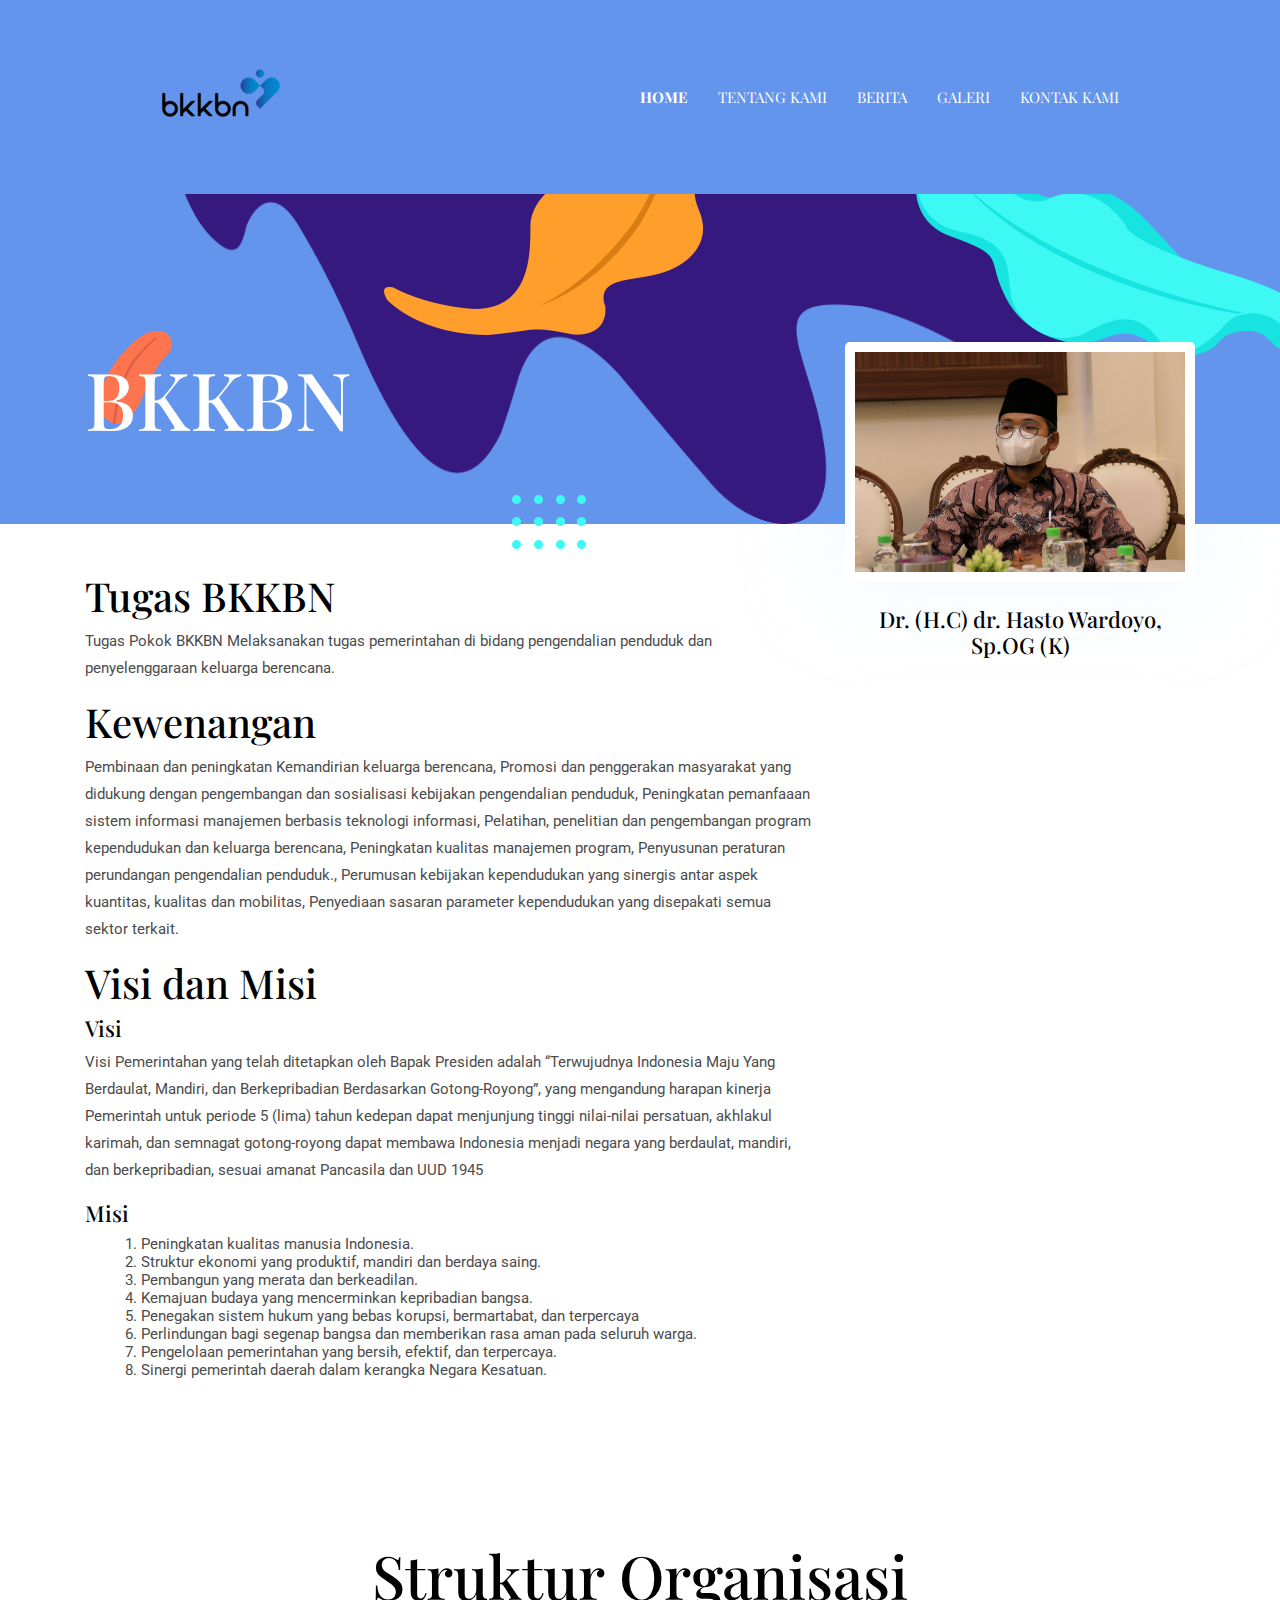
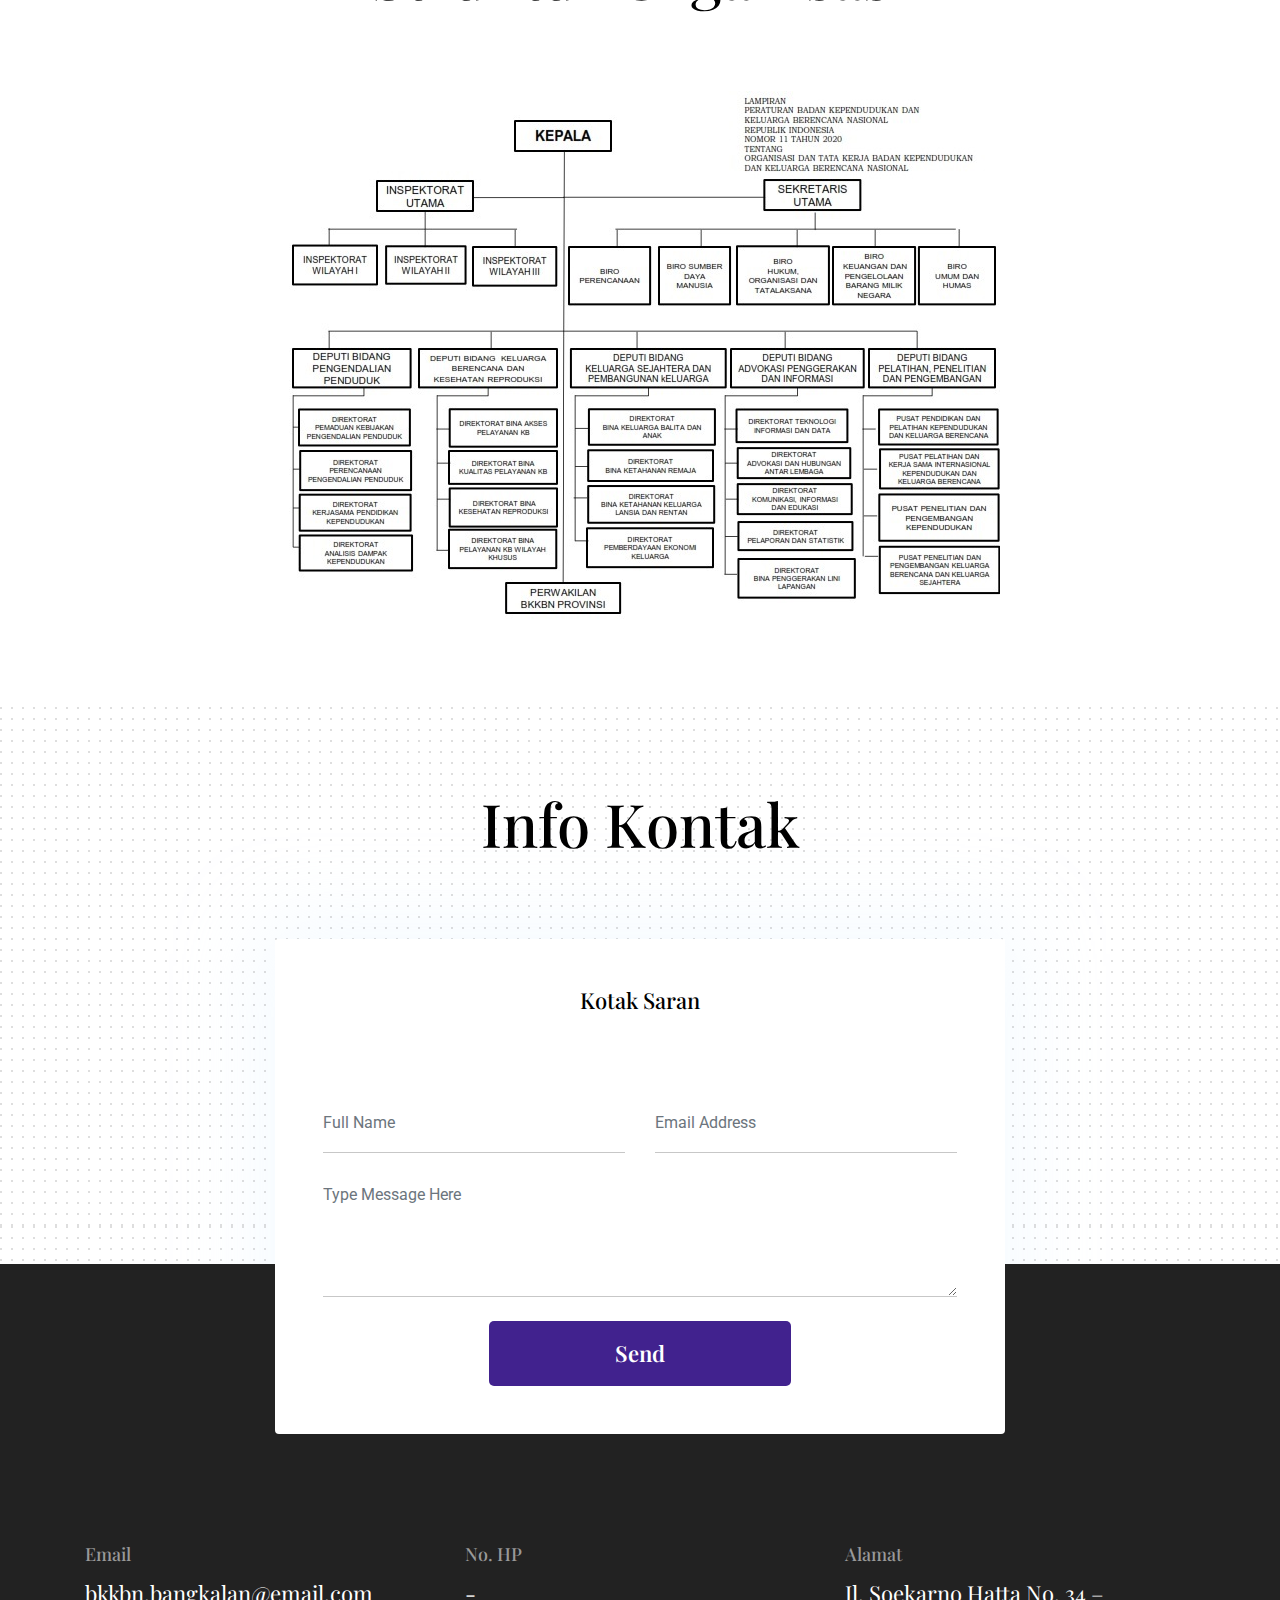
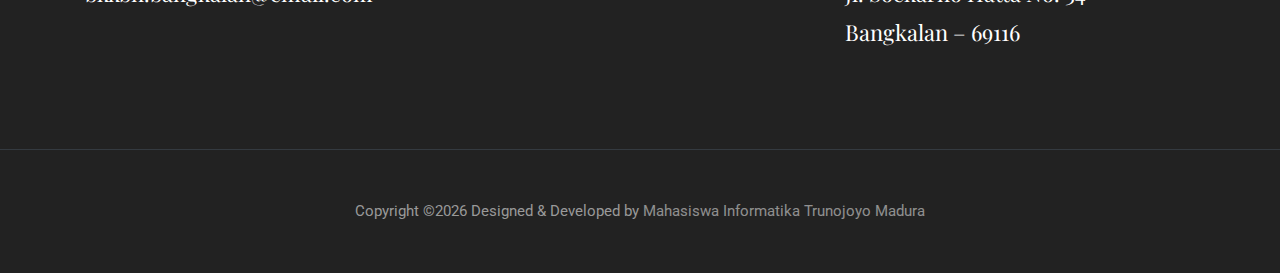
==== commit f1a04aa4: "coba" ====
--- a/about.html
+++ b/about.html
@@ -42,20 +42,20 @@
 
     <div class="collapse navbar-collapse text-center" id="navigation">
       <ul class="navbar-nav ml-auto">
-        <li class="nav-item">
-          <a class="nav-link" href="index.php">Home</a>
-        </li>
         <li class="nav-item active">
-          <a class="nav-link" href="about.php">Tentang Kami</a>
-        </li>
-        <li class="nav-item">
-          <a class="nav-link" href="blog.php">Berita</a>
-        </li>
-        <li class="nav-item">
-          <a class="nav-link" href="portfolio.php">Galeri</a>
-        </li>
-        <li class="nav-item">
-          <a class="nav-link" href="contact.php">Kontak Kami</a>
+          <a class="nav-link" href="index.html">Home</a>
+        </li>
+        <li class="nav-item">
+          <a class="nav-link" href="about.html">Tentang Kami</a>
+        </li>
+        <li class="nav-item">
+          <a class="nav-link" href="blog.html">Berita</a>
+        </li>
+        <li class="nav-item">
+          <a class="nav-link" href="portfolio.html">Galeri</a>
+        </li>
+        <li class="nav-item">
+          <a class="nav-link" href="contact.html">Kontak Kami</a>
         </li>
       </ul>
     </div>
@@ -107,10 +107,10 @@
       </div>
       <div class="col-md-4 text-center drag-lg-top">
         <div class="shadow-down mb-4">
-          <img src="images/about/author.jpg" alt="author" class="img-fluid w-100 rounded-lg border-thick border-white">
-        </div>
-        <img src="images/about/signature.png" alt="signature" class="img-fluid">
-        <h4>Johnathan Smith</h4>
+          <img src="images/about/author.jpeg" alt="author" class="img-fluid w-100 rounded-lg border-thick border-white">
+        </div>
+        <!--<img src="images/about/signature.png" alt="signature" class="img-fluid"> -->
+        <h4>Dr. (H.C) dr. Hasto Wardoyo, Sp.OG (K)</h4>
       </div>
     </div>
   </div>
@@ -150,19 +150,20 @@
 /Work Process
 -->
 
-<!-- team -->
+<!--
+team
 <section class="section bg-cover" data-background="images/backgrounds/team-bg.png">
   <div class="container">
     <div class="row">
       <div class="col-12 text-center">
-        <h2 class="section-title">My Team</h2>
+        <h2 class="section-title">Kepala Divisi BKKBN Kabupaten Bangkalan</h2>
       </div>
       <div class="col-md-4 col-sm-6 mb-4 mb-md-0">
         <div class="card text-center">
-          <img src="images/team/member-1.png" class="card-img-top">
+          <img src="https://www.bangsaonline.com/images/uploads/berita/700/8174c21915a1def7963ce647988e7026.jpg" class="card-img-top">
           <div class="card-body">
-            <h4 class="card-title">Jack Schenziwe</h4>
-            <p class="text-light font-secondary">Project Manager</p>
+            <h4 class="card-title">Amina Rahmawati</h4>
+            <p class="text-light font-secondary">Divisi PPPA</p>
           </div>
         </div>
       </div>
@@ -170,8 +171,8 @@
         <div class="card text-center">
           <img src="images/team/member-2.png" class="card-img-top">
           <div class="card-body">
-            <h4 class="card-title">Jack Schenziwe</h4>
-            <p class="text-light font-secondary">Project Manager</p>
+            <h4 class="card-title">Dra.Zufaida</h4>
+            <p class="text-light font-secondary">Divisi Komunikasi dan Informasi</p>
           </div>
         </div>
       </div>
@@ -187,7 +188,7 @@
     </div>
   </div>
 </section>
-<!-- /team -->
+/team -->
 
 <!-- clients -->
 <section class="section">
